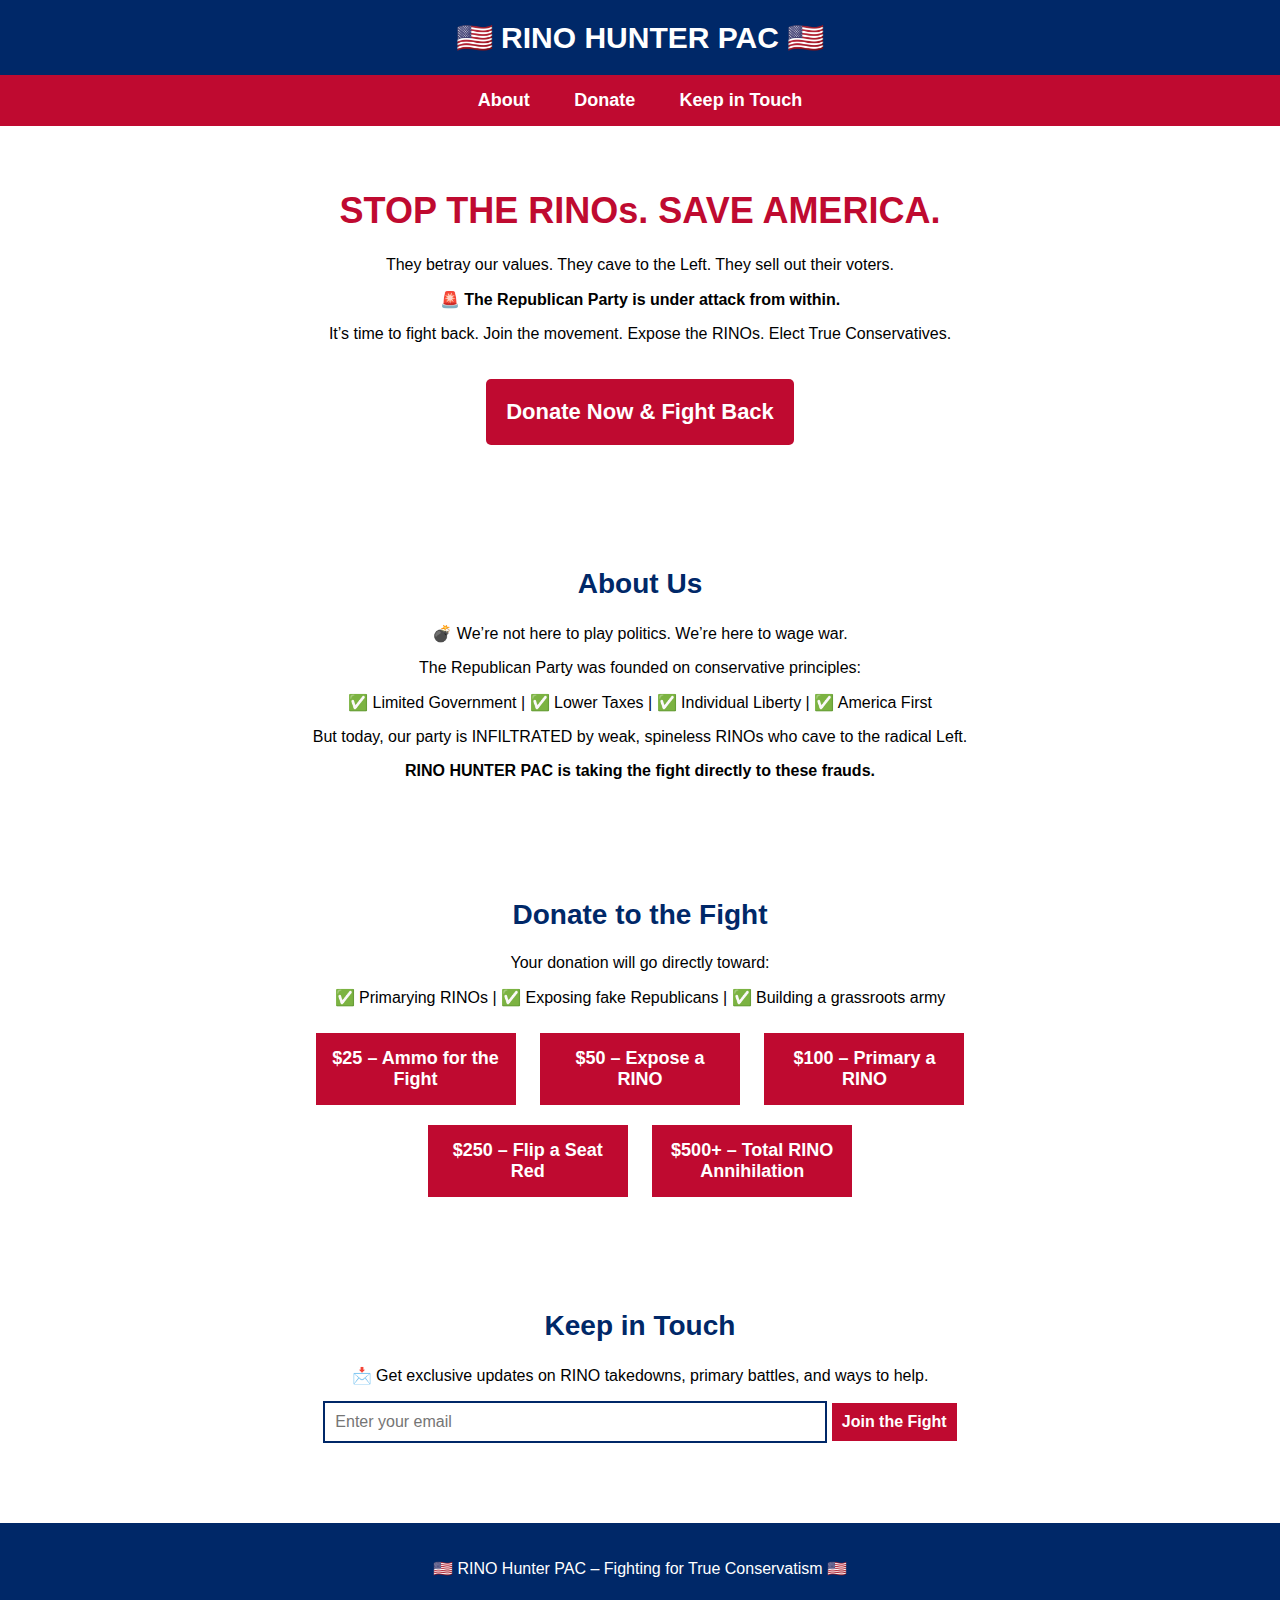
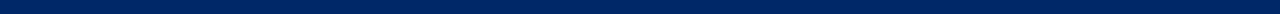
==== index.html @ 33cb8e86 "Add files via upload" ====
<!DOCTYPE html>
<html lang="en">
<head>
    <meta charset="UTF-8">
    <meta name="viewport" content="width=device-width, initial-scale=1.0">
    <title>RINO Hunter PAC - Stop the RINOs</title>
    <style>
        body {
            font-family: Arial, sans-serif;
            margin: 0;
            padding: 0;
            background-color: #ffffff;
            color: #000;
            text-align: center;
        }
        header {
            background: #002868;
            color: white;
            padding: 20px;
            font-size: 30px;
            font-weight: bold;
            text-transform: uppercase;
        }
        nav {
            background: #bf0a30;
            padding: 15px;
        }
        nav a {
            color: white;
            text-decoration: none;
            padding: 10px 20px;
            font-size: 18px;
            font-weight: bold;
        }
        nav a:hover {
            background: #002868;
        }
        .container {
            width: 90%;
            max-width: 800px;
            margin: auto;
            padding: 40px 0;
        }
        h1 {
            color: #bf0a30;
            font-size: 36px;
            font-weight: bold;
        }
        h2 {
            color: #002868;
            font-size: 28px;
            font-weight: bold;
        }
        .cta {
            background: #bf0a30;
            padding: 20px;
            font-size: 22px;
            font-weight: bold;
            border-radius: 5px;
            display: inline-block;
            margin: 20px 0;
        }
        .cta a {
            color: white;
            text-decoration: none;
        }
        .cta:hover {
            background: #8b0000;
        }
        footer {
            text-align: center;
            padding: 20px;
            background: #002868;
            color: white;
            margin-top: 40px;
        }
        .donate-buttons button {
            background: #bf0a30;
            color: white;
            padding: 15px;
            border: none;
            margin: 10px;
            cursor: pointer;
            font-size: 18px;
            font-weight: bold;
            width: 200px;
        }
        .donate-buttons button:hover {
            background: #8b0000;
        }
        form input {
            padding: 10px;
            width: 60%;
            border: 2px solid #002868;
            font-size: 16px;
        }
        form button {
            padding: 10px;
            background: #bf0a30;
            color: white;
            border: none;
            cursor: pointer;
            font-size: 16px;
            font-weight: bold;
        }
        form button:hover {
            background: #8b0000;
        }
    </style>
</head>
<body>

    <header>🇺🇸 RINO HUNTER PAC 🇺🇸</header>
    <nav>
        <a href="#about">About</a>
        <a href="#donate">Donate</a>
        <a href="#contact">Keep in Touch</a>
    </nav>

    <div class="container">
        <h1>STOP THE RINOs. SAVE AMERICA.</h1>
        <p>They betray our values. They cave to the Left. They sell out their voters.</p>
        <p>🚨 <strong>The Republican Party is under attack from within.</strong></p>
        <p>It’s time to fight back. Join the movement. Expose the RINOs. Elect True Conservatives.</p>
        <div class="cta"><a href="#donate">Donate Now & Fight Back</a></div>
    </div>

    <div class="container" id="about">
        <h2>About Us</h2>
        <p>💣 We’re not here to play politics. We’re here to wage war.</p>
        <p>The Republican Party was founded on conservative principles:</p>
        <p>✅ Limited Government | ✅ Lower Taxes | ✅ Individual Liberty | ✅ America First</p>
        <p>But today, our party is INFILTRATED by weak, spineless RINOs who cave to the radical Left.</p>
        <p><strong>RINO HUNTER PAC is taking the fight directly to these frauds.</strong></p>
    </div>

    <div class="container" id="donate">
        <h2>Donate to the Fight</h2>
        <p>Your donation will go directly toward:</p>
        <p>✅ Primarying RINOs | ✅ Exposing fake Republicans | ✅ Building a grassroots army</p>
        <div class="donate-buttons">
            <button>$25 – Ammo for the Fight</button>
            <button>$50 – Expose a RINO</button>
            <button>$100 – Primary a RINO</button>
            <button>$250 – Flip a Seat Red</button>
            <button>$500+ – Total RINO Annihilation</button>
        </div>
    </div>

    <div class="container" id="contact">
        <h2>Keep in Touch</h2>
        <p>📩 Get exclusive updates on RINO takedowns, primary battles, and ways to help.</p>
        <form>
            <input type="email" placeholder="Enter your email" required>
            <button type="submit">Join the Fight</button>
        </form>
    </div>

    <footer>
        <p>🇺🇸 RINO Hunter PAC – Fighting for True Conservatism 🇺🇸</p>
    </footer>

</body>
</html>
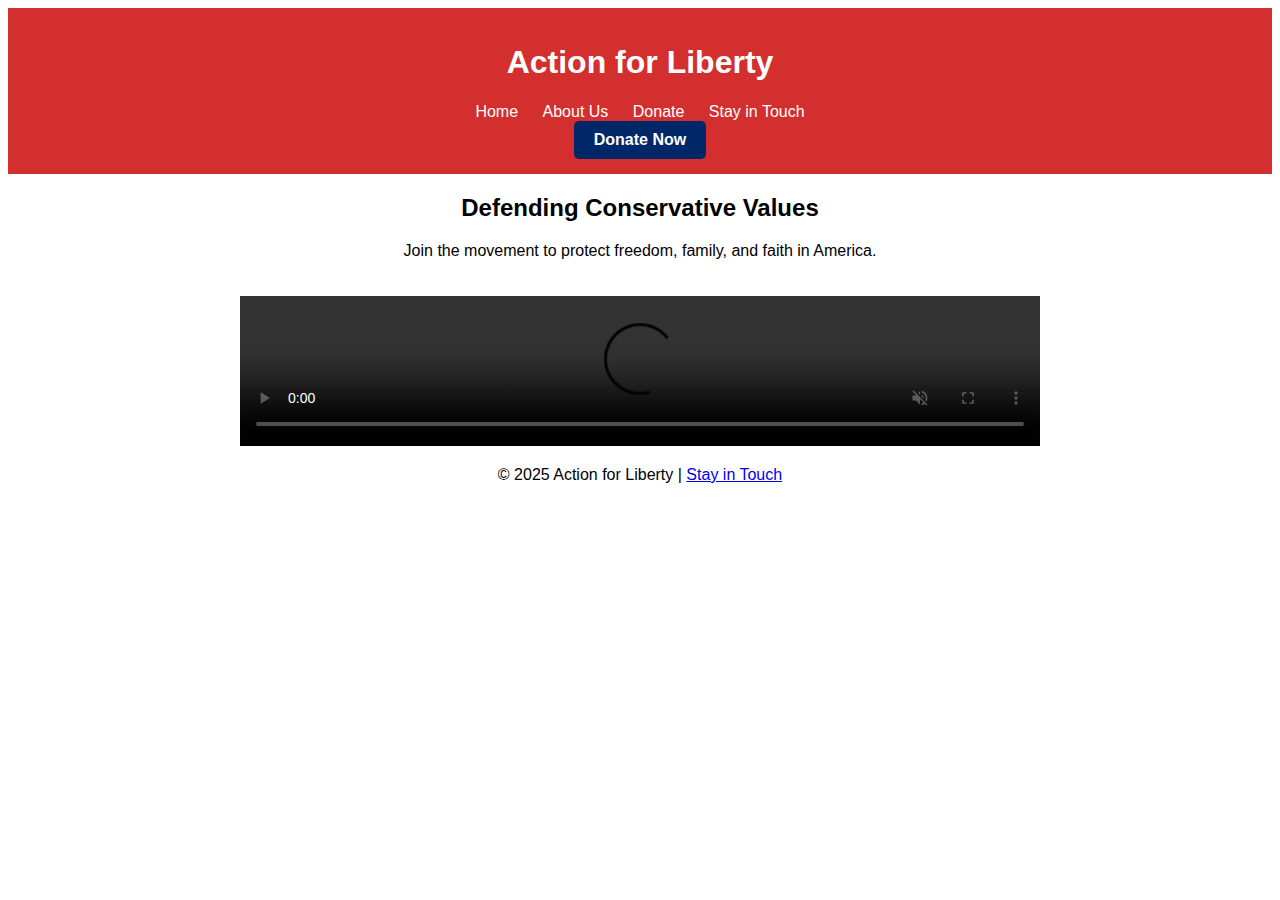
==== commit 94539597: "Add files via upload" ====
--- a/index.html
+++ b/index.html
@@ -3,162 +3,33 @@
 <head>
     <meta charset="UTF-8">
     <meta name="viewport" content="width=device-width, initial-scale=1.0">
-    <title>RINO Hunter PAC - Stop the RINOs</title>
-    <style>
-        body {
-            font-family: Arial, sans-serif;
-            margin: 0;
-            padding: 0;
-            background-color: #ffffff;
-            color: #000;
-            text-align: center;
-        }
-        header {
-            background: #002868;
-            color: white;
-            padding: 20px;
-            font-size: 30px;
-            font-weight: bold;
-            text-transform: uppercase;
-        }
-        nav {
-            background: #bf0a30;
-            padding: 15px;
-        }
-        nav a {
-            color: white;
-            text-decoration: none;
-            padding: 10px 20px;
-            font-size: 18px;
-            font-weight: bold;
-        }
-        nav a:hover {
-            background: #002868;
-        }
-        .container {
-            width: 90%;
-            max-width: 800px;
-            margin: auto;
-            padding: 40px 0;
-        }
-        h1 {
-            color: #bf0a30;
-            font-size: 36px;
-            font-weight: bold;
-        }
-        h2 {
-            color: #002868;
-            font-size: 28px;
-            font-weight: bold;
-        }
-        .cta {
-            background: #bf0a30;
-            padding: 20px;
-            font-size: 22px;
-            font-weight: bold;
-            border-radius: 5px;
-            display: inline-block;
-            margin: 20px 0;
-        }
-        .cta a {
-            color: white;
-            text-decoration: none;
-        }
-        .cta:hover {
-            background: #8b0000;
-        }
-        footer {
-            text-align: center;
-            padding: 20px;
-            background: #002868;
-            color: white;
-            margin-top: 40px;
-        }
-        .donate-buttons button {
-            background: #bf0a30;
-            color: white;
-            padding: 15px;
-            border: none;
-            margin: 10px;
-            cursor: pointer;
-            font-size: 18px;
-            font-weight: bold;
-            width: 200px;
-        }
-        .donate-buttons button:hover {
-            background: #8b0000;
-        }
-        form input {
-            padding: 10px;
-            width: 60%;
-            border: 2px solid #002868;
-            font-size: 16px;
-        }
-        form button {
-            padding: 10px;
-            background: #bf0a30;
-            color: white;
-            border: none;
-            cursor: pointer;
-            font-size: 16px;
-            font-weight: bold;
-        }
-        form button:hover {
-            background: #8b0000;
-        }
-    </style>
+    <title>Action for Liberty</title>
+    <link rel="stylesheet" href="styles.css">
 </head>
 <body>
+    <header>
+        <h1>Action for Liberty</h1>
+        <nav>
+            <a href="index.html">Home</a>
+            <a href="about.html">About Us</a>
+            <a href="donate.html">Donate</a>
+            <a href="stay-in-touch.html">Stay in Touch</a>
+        </nav>
+        <a href="https://anedot.com/users/uc11213c9f62c01e528d3/donations" class="donate-button">Donate Now</a>
+    </header>
 
-    <header>🇺🇸 RINO HUNTER PAC 🇺🇸</header>
-    <nav>
-        <a href="#about">About</a>
-        <a href="#donate">Donate</a>
-        <a href="#contact">Keep in Touch</a>
-    </nav>
+    <main>
+        <h2>Defending Conservative Values</h2>
+        <p>Join the movement to protect freedom, family, and faith in America.</p>
 
-    <div class="container">
-        <h1>STOP THE RINOs. SAVE AMERICA.</h1>
-        <p>They betray our values. They cave to the Left. They sell out their voters.</p>
-        <p>🚨 <strong>The Republican Party is under attack from within.</strong></p>
-        <p>It’s time to fight back. Join the movement. Expose the RINOs. Elect True Conservatives.</p>
-        <div class="cta"><a href="#donate">Donate Now & Fight Back</a></div>
-    </div>
-
-    <div class="container" id="about">
-        <h2>About Us</h2>
-        <p>💣 We’re not here to play politics. We’re here to wage war.</p>
-        <p>The Republican Party was founded on conservative principles:</p>
-        <p>✅ Limited Government | ✅ Lower Taxes | ✅ Individual Liberty | ✅ America First</p>
-        <p>But today, our party is INFILTRATED by weak, spineless RINOs who cave to the radical Left.</p>
-        <p><strong>RINO HUNTER PAC is taking the fight directly to these frauds.</strong></p>
-    </div>
-
-    <div class="container" id="donate">
-        <h2>Donate to the Fight</h2>
-        <p>Your donation will go directly toward:</p>
-        <p>✅ Primarying RINOs | ✅ Exposing fake Republicans | ✅ Building a grassroots army</p>
-        <div class="donate-buttons">
-            <button>$25 – Ammo for the Fight</button>
-            <button>$50 – Expose a RINO</button>
-            <button>$100 – Primary a RINO</button>
-            <button>$250 – Flip a Seat Red</button>
-            <button>$500+ – Total RINO Annihilation</button>
-        </div>
-    </div>
-
-    <div class="container" id="contact">
-        <h2>Keep in Touch</h2>
-        <p>📩 Get exclusive updates on RINO takedowns, primary battles, and ways to help.</p>
-        <form>
-            <input type="email" placeholder="Enter your email" required>
-            <button type="submit">Join the Fight</button>
-        </form>
-    </div>
+        <video controls autoplay muted>
+            <source src="invideo-ai-1080 Action 4 Liberty_ Fighting for Freedom! 2025-02-17.mp4" type="video/mp4">
+            Your browser does not support the video tag.
+        </video>
+    </main>
 
     <footer>
-        <p>🇺🇸 RINO Hunter PAC – Fighting for True Conservatism 🇺🇸</p>
+        <p>&copy; 2025 Action for Liberty | <a href="stay-in-touch.html">Stay in Touch</a></p>
     </footer>
-
 </body>
 </html>
--- a/styles.css
+++ b/styles.css
@@ -0,0 +1,34 @@
+body {
+    font-family: Arial, sans-serif;
+    text-align: center;
+    background-color: #ffffff;
+    color: #000000;
+}
+
+header {
+    background-color: #d32f2f;
+    color: white;
+    padding: 15px;
+}
+
+nav a {
+    color: white;
+    margin: 0 10px;
+    text-decoration: none;
+}
+
+.donate-button {
+    display: inline-block;
+    padding: 10px 20px;
+    background-color: #002868;
+    color: white;
+    text-decoration: none;
+    font-weight: bold;
+    border-radius: 5px;
+}
+
+video {
+    width: 90%;
+    max-width: 800px;
+    margin-top: 20px;
+}
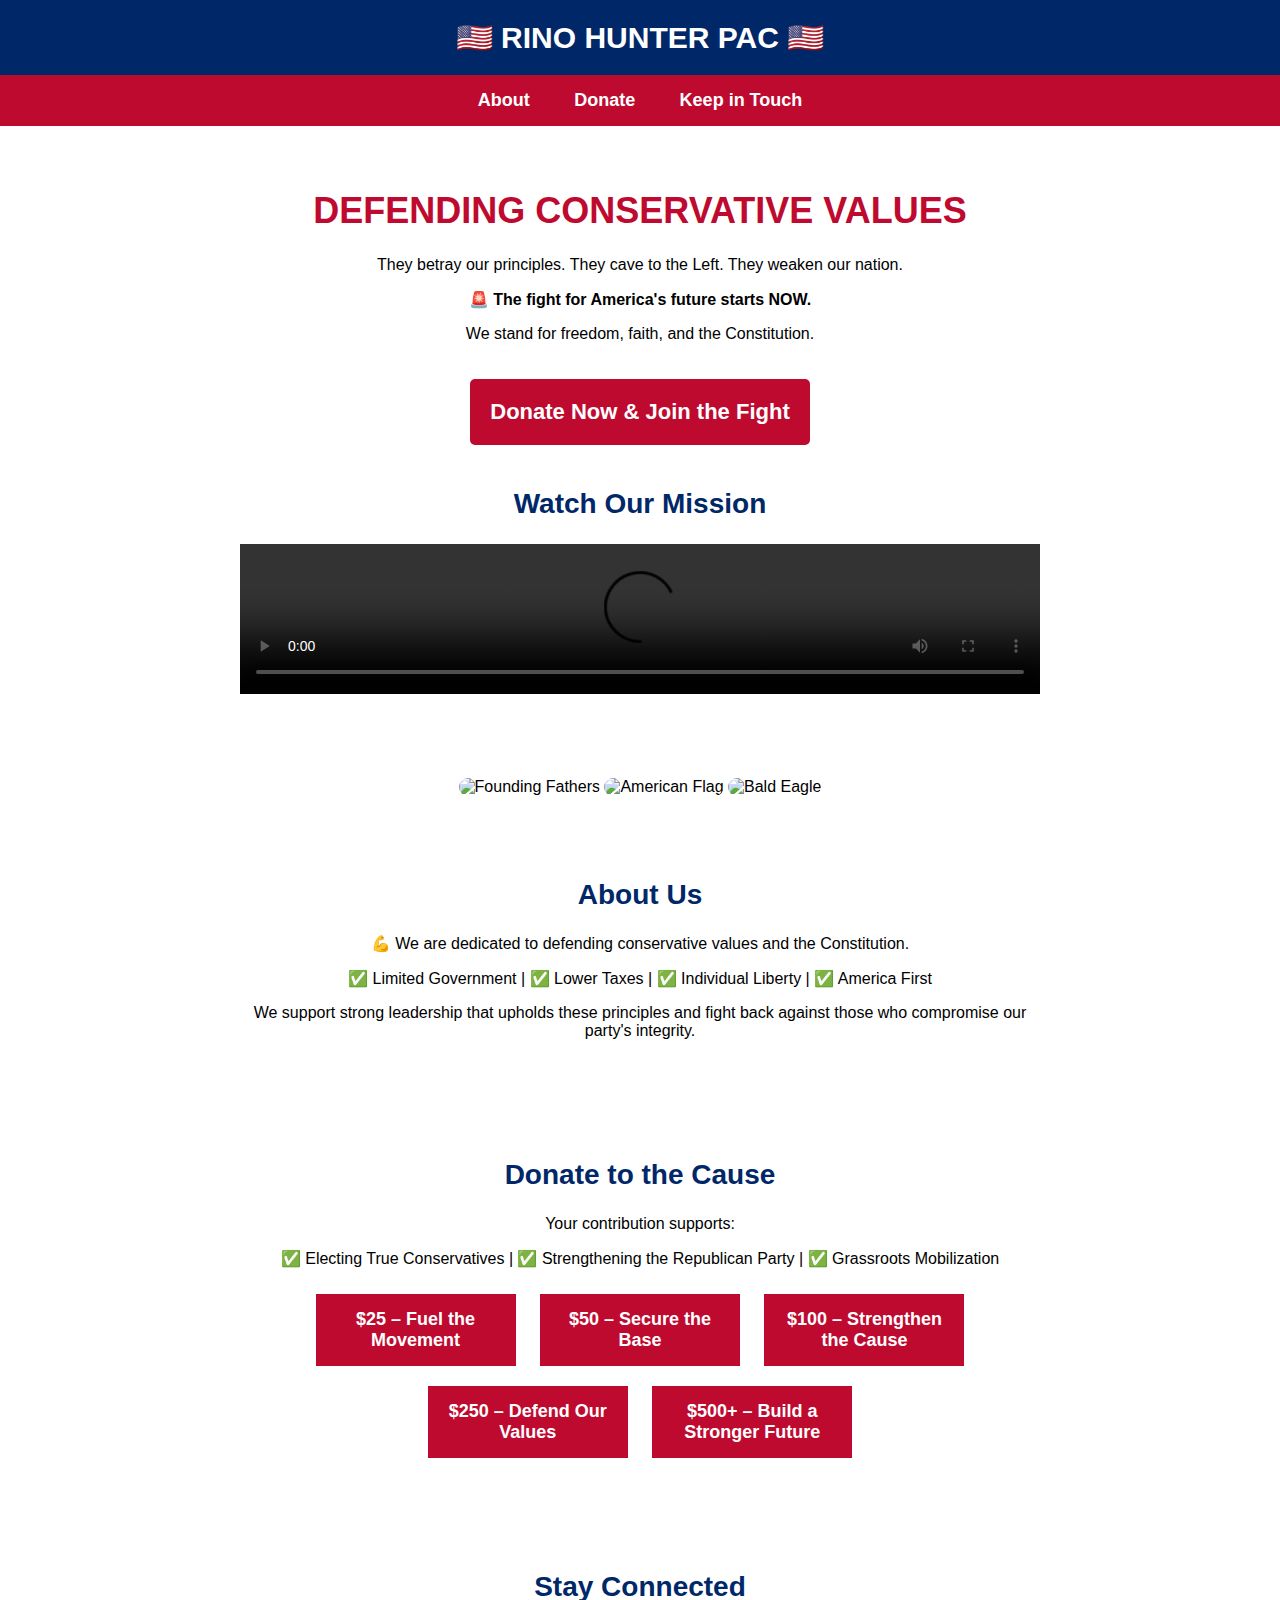
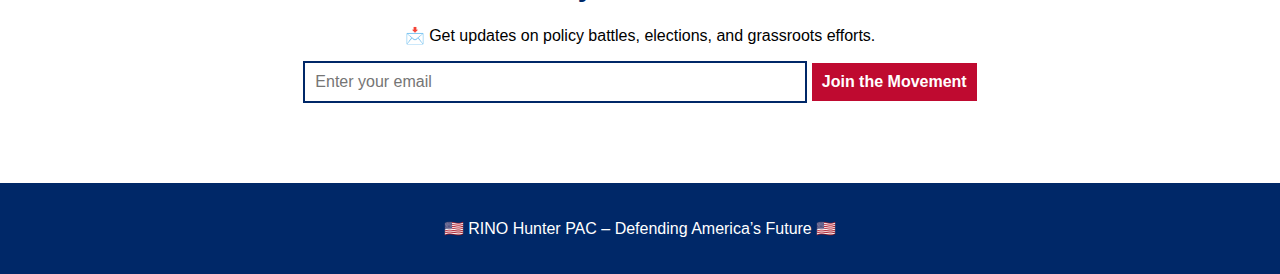
==== commit 1e3fe363: "Add files via upload" ====
--- a/index.html
+++ b/index.html
@@ -3,33 +3,185 @@
 <head>
     <meta charset="UTF-8">
     <meta name="viewport" content="width=device-width, initial-scale=1.0">
-    <title>Action for Liberty</title>
-    <link rel="stylesheet" href="styles.css">
+    <title>RINO Hunter PAC - Defending Conservative Values</title>
+    <style>
+        body {
+            font-family: Arial, sans-serif;
+            margin: 0;
+            padding: 0;
+            background-color: #ffffff;
+            color: #000;
+            text-align: center;
+        }
+        header {
+            background: #002868;
+            color: white;
+            padding: 20px;
+            font-size: 30px;
+            font-weight: bold;
+            text-transform: uppercase;
+        }
+        nav {
+            background: #bf0a30;
+            padding: 15px;
+        }
+        nav a {
+            color: white;
+            text-decoration: none;
+            padding: 10px 20px;
+            font-size: 18px;
+            font-weight: bold;
+        }
+        nav a:hover {
+            background: #002868;
+        }
+        .container {
+            width: 90%;
+            max-width: 800px;
+            margin: auto;
+            padding: 40px 0;
+        }
+        h1 {
+            color: #bf0a30;
+            font-size: 36px;
+            font-weight: bold;
+        }
+        h2 {
+            color: #002868;
+            font-size: 28px;
+            font-weight: bold;
+        }
+        .cta {
+            background: #bf0a30;
+            padding: 20px;
+            font-size: 22px;
+            font-weight: bold;
+            border-radius: 5px;
+            display: inline-block;
+            margin: 20px 0;
+        }
+        .cta a {
+            color: white;
+            text-decoration: none;
+        }
+        .cta:hover {
+            background: #8b0000;
+        }
+        footer {
+            text-align: center;
+            padding: 20px;
+            background: #002868;
+            color: white;
+            margin-top: 40px;
+        }
+        .donate-buttons button {
+            background: #bf0a30;
+            color: white;
+            padding: 15px;
+            border: none;
+            margin: 10px;
+            cursor: pointer;
+            font-size: 18px;
+            font-weight: bold;
+            width: 200px;
+        }
+        .donate-buttons button:hover {
+            background: #8b0000;
+        }
+        form input {
+            padding: 10px;
+            width: 60%;
+            border: 2px solid #002868;
+            font-size: 16px;
+        }
+        form button {
+            padding: 10px;
+            background: #bf0a30;
+            color: white;
+            border: none;
+            cursor: pointer;
+            font-size: 16px;
+            font-weight: bold;
+        }
+        form button:hover {
+            background: #8b0000;
+        }
+        .patriotic-images img {
+            width: 100%;
+            max-width: 600px;
+            margin: 20px 0;
+            border-radius: 10px;
+        }
+        .video-container {
+            margin: 20px 0;
+        }
+    </style>
 </head>
 <body>
-    <header>
-        <h1>Action for Liberty</h1>
-        <nav>
-            <a href="index.html">Home</a>
-            <a href="about.html">About Us</a>
-            <a href="donate.html">Donate</a>
-            <a href="stay-in-touch.html">Stay in Touch</a>
-        </nav>
-        <a href="https://anedot.com/users/uc11213c9f62c01e528d3/donations" class="donate-button">Donate Now</a>
-    </header>
 
-    <main>
-        <h2>Defending Conservative Values</h2>
-        <p>Join the movement to protect freedom, family, and faith in America.</p>
+    <header>🇺🇸 RINO HUNTER PAC 🇺🇸</header>
+    <nav>
+        <a href="#about">About</a>
+        <a href="#donate">Donate</a>
+        <a href="#contact">Keep in Touch</a>
+    </nav>
 
-        <video controls autoplay muted>
-            <source src="invideo-ai-1080 Action 4 Liberty_ Fighting for Freedom! 2025-02-17.mp4" type="video/mp4">
-            Your browser does not support the video tag.
-        </video>
-    </main>
+    <div class="container">
+        <h1>DEFENDING CONSERVATIVE VALUES</h1>
+        <p>They betray our principles. They cave to the Left. They weaken our nation.</p>
+        <p>🚨 <strong>The fight for America's future starts NOW.</strong></p>
+        <p>We stand for freedom, faith, and the Constitution.</p>
+        <div class="cta"><a href="#donate">Donate Now & Join the Fight</a></div>
+        
+        <!-- Video Section -->
+        <div class="video-container">
+            <h2>Watch Our Mission</h2>
+            <video width="100%" controls>
+                <source src="your-video-url.mp4" type="video/mp4">
+                Your browser does not support the video tag.
+            </video>
+        </div>
+    </div>
+
+    <!-- Patriotic Images -->
+    <div class="patriotic-images">
+        <img src="founding-fathers.jpg" alt="Founding Fathers">
+        <img src="american-flag.jpg" alt="American Flag">
+        <img src="bald-eagle.jpg" alt="Bald Eagle">
+    </div>
+
+    <div class="container" id="about">
+        <h2>About Us</h2>
+        <p>💪 We are dedicated to defending conservative values and the Constitution.</p>
+        <p>✅ Limited Government | ✅ Lower Taxes | ✅ Individual Liberty | ✅ America First</p>
+        <p>We support strong leadership that upholds these principles and fight back against those who compromise our party's integrity.</p>
+    </div>
+
+    <div class="container" id="donate">
+        <h2>Donate to the Cause</h2>
+        <p>Your contribution supports:</p>
+        <p>✅ Electing True Conservatives | ✅ Strengthening the Republican Party | ✅ Grassroots Mobilization</p>
+        <div class="donate-buttons">
+            <button onclick="window.location.href='https://anedot.com/users/uc11213c9f62c01e528d3/donations'">$25 – Fuel the Movement</button>
+            <button onclick="window.location.href='https://anedot.com/users/uc11213c9f62c01e528d3/donations'">$50 – Secure the Base</button>
+            <button onclick="window.location.href='https://anedot.com/users/uc11213c9f62c01e528d3/donations'">$100 – Strengthen the Cause</button>
+            <button onclick="window.location.href='https://anedot.com/users/uc11213c9f62c01e528d3/donations'">$250 – Defend Our Values</button>
+            <button onclick="window.location.href='https://anedot.com/users/uc11213c9f62c01e528d3/donations'">$500+ – Build a Stronger Future</button>
+        </div>
+    </div>
+
+    <div class="container" id="contact">
+        <h2>Stay Connected</h2>
+        <p>📩 Get updates on policy battles, elections, and grassroots efforts.</p>
+        <form action="https://anedot.com/users/uc11213c9f62c01e528d3/donations" method="post">
+            <input type="email" name="email" placeholder="Enter your email" required>
+            <button type="submit">Join the Movement</button>
+        </form>
+    </div>
 
     <footer>
-        <p>&copy; 2025 Action for Liberty | <a href="stay-in-touch.html">Stay in Touch</a></p>
+        <p>🇺🇸 RINO Hunter PAC – Defending America’s Future 🇺🇸</p>
     </footer>
+
 </body>
 </html>
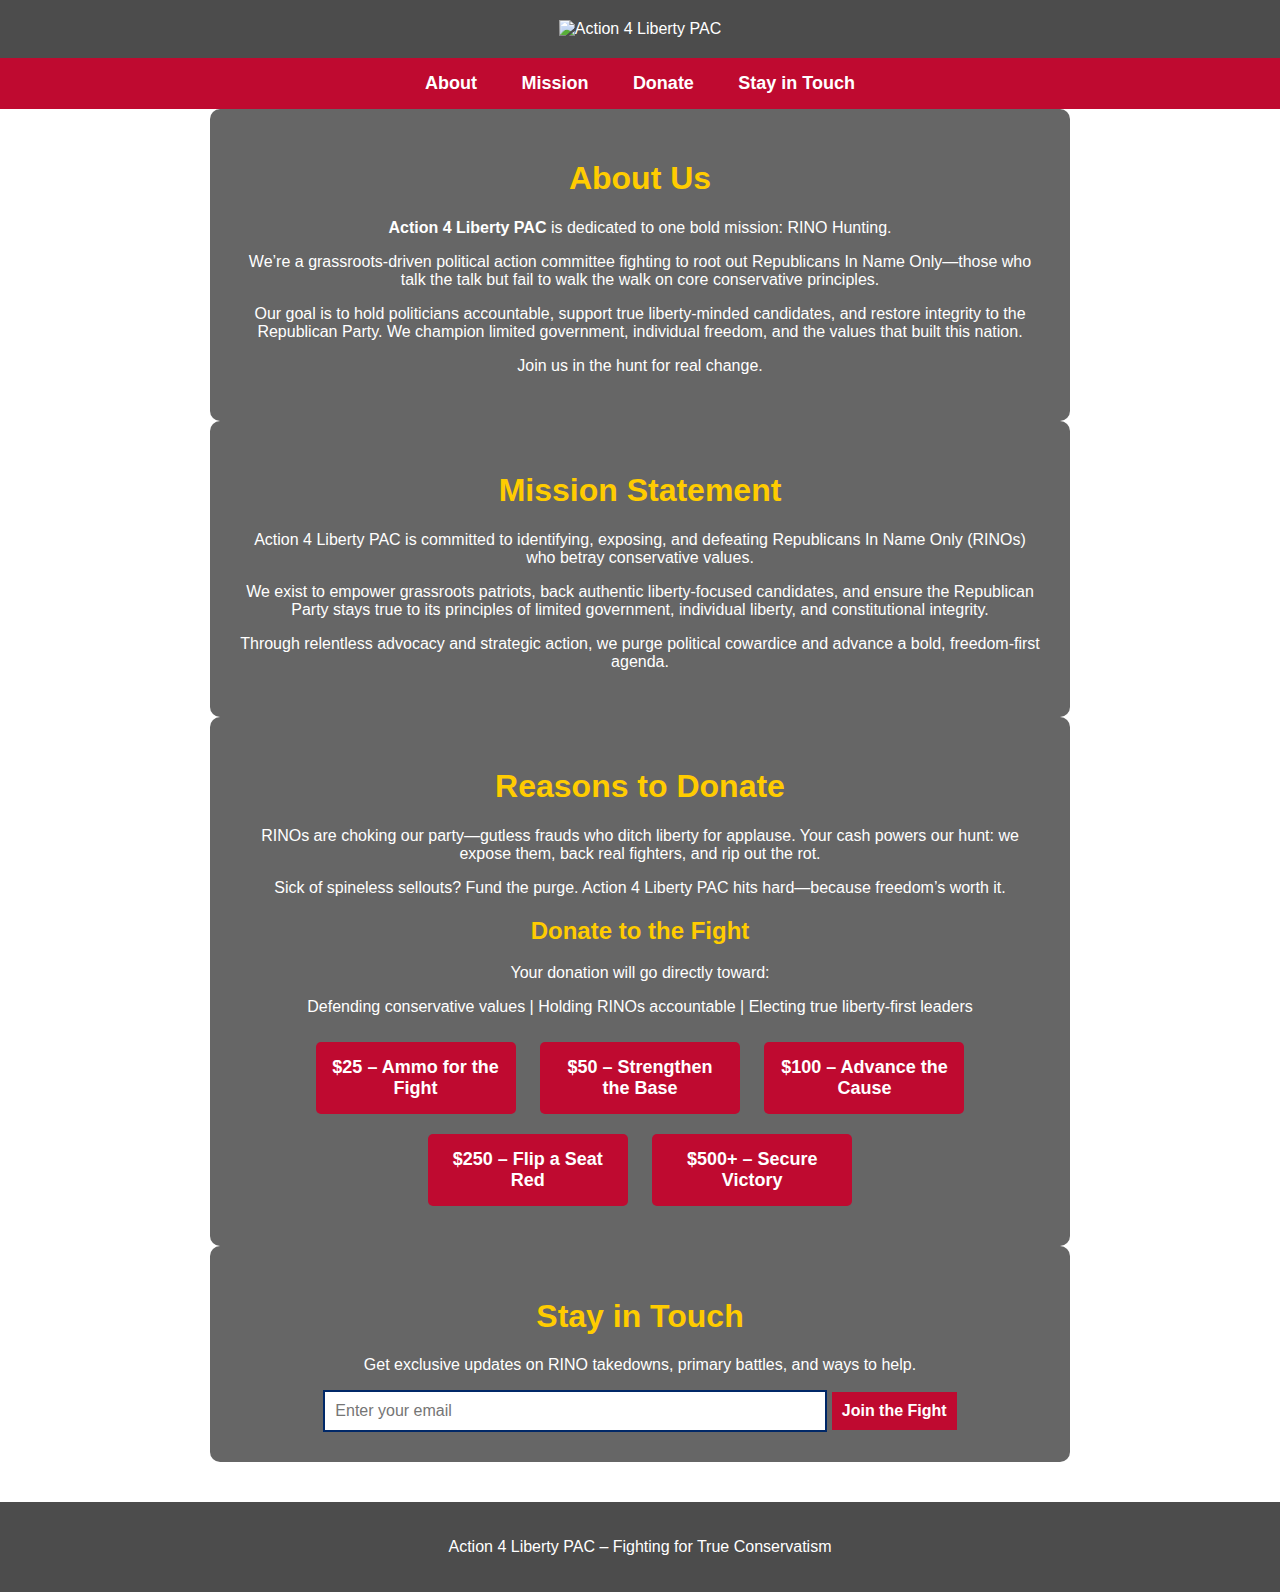
==== commit 30b3b3dd: "Add files via upload" ====
--- a/index.html
+++ b/index.html
@@ -3,23 +3,23 @@
 <head>
     <meta charset="UTF-8">
     <meta name="viewport" content="width=device-width, initial-scale=1.0">
-    <title>RINO Hunter PAC - Defending Conservative Values</title>
+    <title>Action 4 Liberty PAC – Defend Conservatism</title>
     <style>
         body {
             font-family: Arial, sans-serif;
             margin: 0;
             padding: 0;
-            background-color: #ffffff;
-            color: #000;
+            background: url('american-flag.jpg') no-repeat center center fixed;
+            background-size: cover;
+            color: white;
             text-align: center;
         }
         header {
-            background: #002868;
-            color: white;
+            background: rgba(0, 0, 0, 0.7);
             padding: 20px;
-            font-size: 30px;
-            font-weight: bold;
-            text-transform: uppercase;
+        }
+        .logo {
+            max-width: 200px;
         }
         nav {
             background: #bf0a30;
@@ -40,16 +40,12 @@
             max-width: 800px;
             margin: auto;
             padding: 40px 0;
+            background: rgba(0, 0, 0, 0.6);
+            border-radius: 10px;
+            padding: 30px;
         }
-        h1 {
-            color: #bf0a30;
-            font-size: 36px;
-            font-weight: bold;
-        }
-        h2 {
-            color: #002868;
-            font-size: 28px;
-            font-weight: bold;
+        h1, h2 {
+            color: #ffcc00;
         }
         .cta {
             background: #bf0a30;
@@ -70,7 +66,7 @@
         footer {
             text-align: center;
             padding: 20px;
-            background: #002868;
+            background: rgba(0, 0, 0, 0.7);
             color: white;
             margin-top: 40px;
         }
@@ -84,6 +80,7 @@
             font-size: 18px;
             font-weight: bold;
             width: 200px;
+            border-radius: 5px;
         }
         .donate-buttons button:hover {
             background: #8b0000;
@@ -106,81 +103,64 @@
         form button:hover {
             background: #8b0000;
         }
-        .patriotic-images img {
-            width: 100%;
-            max-width: 600px;
-            margin: 20px 0;
-            border-radius: 10px;
-        }
-        .video-container {
-            margin: 20px 0;
-        }
     </style>
 </head>
 <body>
 
-    <header>🇺🇸 RINO HUNTER PAC 🇺🇸</header>
+    <header>
+        <img src="action4liberty-logo.png" alt="Action 4 Liberty PAC" class="logo">
+    </header>
+
     <nav>
         <a href="#about">About</a>
+        <a href="#mission">Mission</a>
         <a href="#donate">Donate</a>
-        <a href="#contact">Keep in Touch</a>
+        <a href="#contact">Stay in Touch</a>
     </nav>
 
-    <div class="container">
-        <h1>DEFENDING CONSERVATIVE VALUES</h1>
-        <p>They betray our principles. They cave to the Left. They weaken our nation.</p>
-        <p>🚨 <strong>The fight for America's future starts NOW.</strong></p>
-        <p>We stand for freedom, faith, and the Constitution.</p>
-        <div class="cta"><a href="#donate">Donate Now & Join the Fight</a></div>
-        
-        <!-- Video Section -->
-        <div class="video-container">
-            <h2>Watch Our Mission</h2>
-            <video width="100%" controls>
-                <source src="your-video-url.mp4" type="video/mp4">
-                Your browser does not support the video tag.
-            </video>
-        </div>
+    <div class="container" id="about">
+        <h1>About Us</h1>
+        <p><strong>Action 4 Liberty PAC</strong> is dedicated to one bold mission: RINO Hunting.</p>
+        <p>We’re a grassroots-driven political action committee fighting to root out Republicans In Name Only—those who talk the talk but fail to walk the walk on core conservative principles.</p>
+        <p>Our goal is to hold politicians accountable, support true liberty-minded candidates, and restore integrity to the Republican Party. We champion limited government, individual freedom, and the values that built this nation.</p>
+        <p>Join us in the hunt for real change.</p>
     </div>
 
-    <!-- Patriotic Images -->
-    <div class="patriotic-images">
-        <img src="founding-fathers.jpg" alt="Founding Fathers">
-        <img src="american-flag.jpg" alt="American Flag">
-        <img src="bald-eagle.jpg" alt="Bald Eagle">
-    </div>
-
-    <div class="container" id="about">
-        <h2>About Us</h2>
-        <p>💪 We are dedicated to defending conservative values and the Constitution.</p>
-        <p>✅ Limited Government | ✅ Lower Taxes | ✅ Individual Liberty | ✅ America First</p>
-        <p>We support strong leadership that upholds these principles and fight back against those who compromise our party's integrity.</p>
+    <div class="container" id="mission">
+        <h1>Mission Statement</h1>
+        <p>Action 4 Liberty PAC is committed to identifying, exposing, and defeating Republicans In Name Only (RINOs) who betray conservative values.</p>
+        <p>We exist to empower grassroots patriots, back authentic liberty-focused candidates, and ensure the Republican Party stays true to its principles of limited government, individual liberty, and constitutional integrity.</p>
+        <p>Through relentless advocacy and strategic action, we purge political cowardice and advance a bold, freedom-first agenda.</p>
     </div>
 
     <div class="container" id="donate">
-        <h2>Donate to the Cause</h2>
-        <p>Your contribution supports:</p>
-        <p>✅ Electing True Conservatives | ✅ Strengthening the Republican Party | ✅ Grassroots Mobilization</p>
+        <h1>Reasons to Donate</h1>
+        <p>RINOs are choking our party—gutless frauds who ditch liberty for applause. Your cash powers our hunt: we expose them, back real fighters, and rip out the rot.</p>
+        <p>Sick of spineless sellouts? Fund the purge. Action 4 Liberty PAC hits hard—because freedom’s worth it.</p>
+        
+        <h2>Donate to the Fight</h2>
+        <p>Your donation will go directly toward:</p>
+        <p>Defending conservative values | Holding RINOs accountable | Electing true liberty-first leaders</p>
         <div class="donate-buttons">
-            <button onclick="window.location.href='https://anedot.com/users/uc11213c9f62c01e528d3/donations'">$25 – Fuel the Movement</button>
-            <button onclick="window.location.href='https://anedot.com/users/uc11213c9f62c01e528d3/donations'">$50 – Secure the Base</button>
-            <button onclick="window.location.href='https://anedot.com/users/uc11213c9f62c01e528d3/donations'">$100 – Strengthen the Cause</button>
-            <button onclick="window.location.href='https://anedot.com/users/uc11213c9f62c01e528d3/donations'">$250 – Defend Our Values</button>
-            <button onclick="window.location.href='https://anedot.com/users/uc11213c9f62c01e528d3/donations'">$500+ – Build a Stronger Future</button>
+            <button onclick="window.location.href='https://anedot.com/users/uc11213c9f62c01e528d3/donations'">$25 – Ammo for the Fight</button>
+            <button onclick="window.location.href='https://anedot.com/users/uc11213c9f62c01e528d3/donations'">$50 – Strengthen the Base</button>
+            <button onclick="window.location.href='https://anedot.com/users/uc11213c9f62c01e528d3/donations'">$100 – Advance the Cause</button>
+            <button onclick="window.location.href='https://anedot.com/users/uc11213c9f62c01e528d3/donations'">$250 – Flip a Seat Red</button>
+            <button onclick="window.location.href='https://anedot.com/users/uc11213c9f62c01e528d3/donations'">$500+ – Secure Victory</button>
         </div>
     </div>
 
     <div class="container" id="contact">
-        <h2>Stay Connected</h2>
-        <p>📩 Get updates on policy battles, elections, and grassroots efforts.</p>
-        <form action="https://anedot.com/users/uc11213c9f62c01e528d3/donations" method="post">
+        <h1>Stay in Touch</h1>
+        <p>Get exclusive updates on RINO takedowns, primary battles, and ways to help.</p>
+        <form action="https://your-email-signup-link-here" method="POST">
             <input type="email" name="email" placeholder="Enter your email" required>
-            <button type="submit">Join the Movement</button>
+            <button type="submit">Join the Fight</button>
         </form>
     </div>
 
     <footer>
-        <p>🇺🇸 RINO Hunter PAC – Defending America’s Future 🇺🇸</p>
+        <p>Action 4 Liberty PAC – Fighting for True Conservatism</p>
     </footer>
 
 </body>
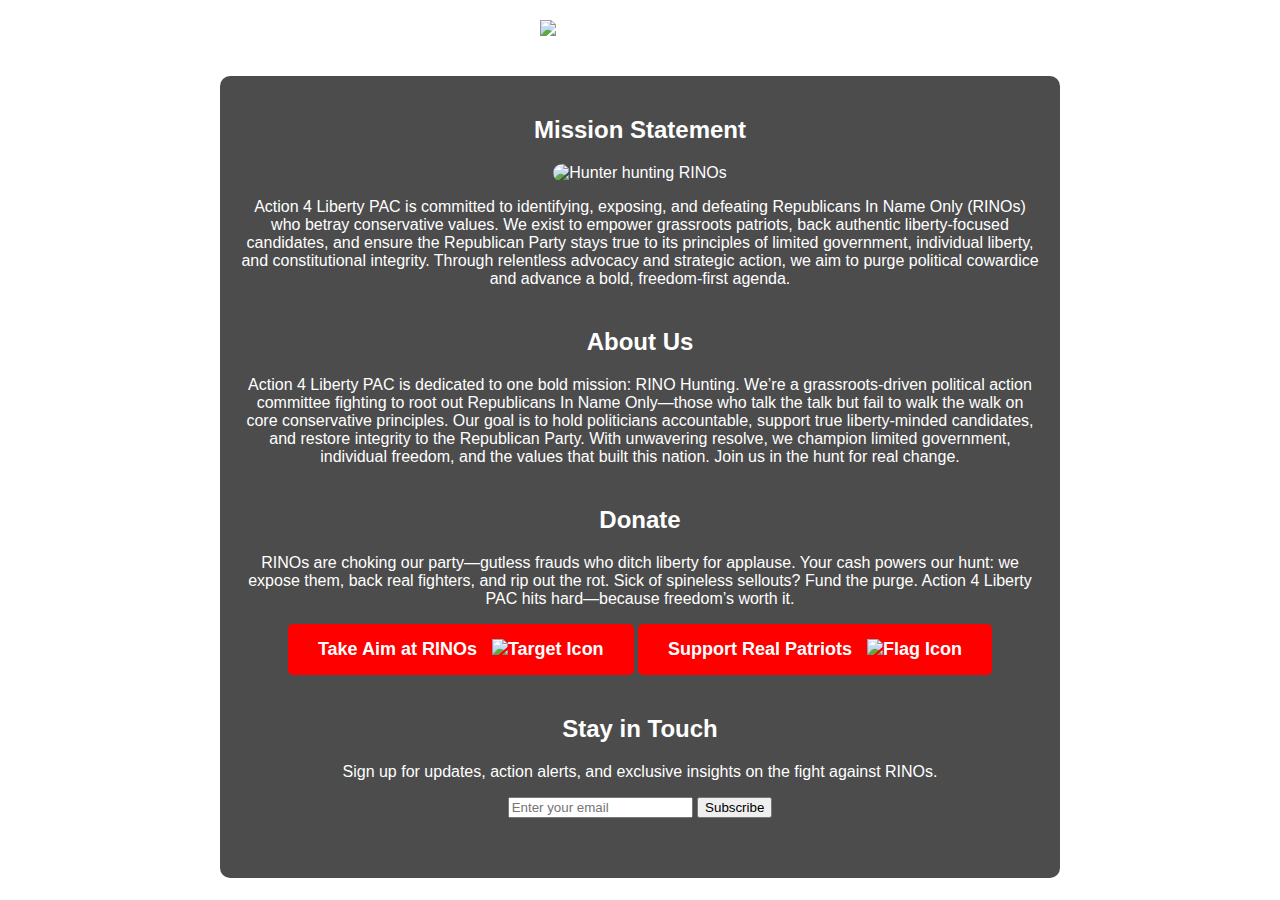
==== commit 03564a57: "Add files via upload" ====
--- a/index.html
+++ b/index.html
@@ -3,165 +3,91 @@
 <head>
     <meta charset="UTF-8">
     <meta name="viewport" content="width=device-width, initial-scale=1.0">
-    <title>Action 4 Liberty PAC – Defend Conservatism</title>
+    <title>Action 4 Liberty PAC</title>
     <style>
         body {
+            background-image: url('assets/images/flag.jpg'); /* Update with actual file path */
+            background-size: cover;
+            background-position: center;
+            color: white;
             font-family: Arial, sans-serif;
-            margin: 0;
-            padding: 0;
-            background: url('american-flag.jpg') no-repeat center center fixed;
-            background-size: cover;
-            color: white;
             text-align: center;
         }
-        header {
-            background: rgba(0, 0, 0, 0.7);
+        .container {
+            max-width: 800px;
+            margin: auto;
             padding: 20px;
+            background: rgba(0, 0, 0, 0.7); /* Slightly darkened background for readability */
+            border-radius: 10px;
         }
         .logo {
-            max-width: 200px;
+            width: 200px;
+            margin: 20px auto;
+            display: block;
         }
-        nav {
-            background: #bf0a30;
-            padding: 15px;
+        .section {
+            margin-bottom: 40px;
         }
-        nav a {
+        .donate-button {
+            background-color: red;
             color: white;
+            font-size: 18px;
+            padding: 15px 30px;
+            border: none;
+            cursor: pointer;
+            border-radius: 5px;
+            display: inline-block;
             text-decoration: none;
-            padding: 10px 20px;
-            font-size: 18px;
             font-weight: bold;
         }
-        nav a:hover {
-            background: #002868;
-        }
-        .container {
-            width: 90%;
-            max-width: 800px;
-            margin: auto;
-            padding: 40px 0;
-            background: rgba(0, 0, 0, 0.6);
-            border-radius: 10px;
-            padding: 30px;
-        }
-        h1, h2 {
-            color: #ffcc00;
-        }
-        .cta {
-            background: #bf0a30;
-            padding: 20px;
-            font-size: 22px;
-            font-weight: bold;
-            border-radius: 5px;
-            display: inline-block;
-            margin: 20px 0;
-        }
-        .cta a {
-            color: white;
-            text-decoration: none;
-        }
-        .cta:hover {
-            background: #8b0000;
-        }
-        footer {
-            text-align: center;
-            padding: 20px;
-            background: rgba(0, 0, 0, 0.7);
-            color: white;
-            margin-top: 40px;
-        }
-        .donate-buttons button {
-            background: #bf0a30;
-            color: white;
-            padding: 15px;
-            border: none;
-            margin: 10px;
-            cursor: pointer;
-            font-size: 18px;
-            font-weight: bold;
-            width: 200px;
-            border-radius: 5px;
-        }
-        .donate-buttons button:hover {
-            background: #8b0000;
-        }
-        form input {
-            padding: 10px;
-            width: 60%;
-            border: 2px solid #002868;
-            font-size: 16px;
-        }
-        form button {
-            padding: 10px;
-            background: #bf0a30;
-            color: white;
-            border: none;
-            cursor: pointer;
-            font-size: 16px;
-            font-weight: bold;
-        }
-        form button:hover {
-            background: #8b0000;
+        .donate-button img {
+            width: 20px;
+            height: 20px;
+            margin-left: 10px;
+            vertical-align: middle;
         }
     </style>
 </head>
 <body>
 
-    <header>
-        <img src="action4liberty-logo.png" alt="Action 4 Liberty PAC" class="logo">
-    </header>
+    <!-- PAC Logo -->
+    <img src="assets/images/PAC.svg" alt="Action 4 Liberty PAC Logo" class="logo">
 
-    <nav>
-        <a href="#about">About</a>
-        <a href="#mission">Mission</a>
-        <a href="#donate">Donate</a>
-        <a href="#contact">Stay in Touch</a>
-    </nav>
+    <div class="container">
 
-    <div class="container" id="about">
-        <h1>About Us</h1>
-        <p><strong>Action 4 Liberty PAC</strong> is dedicated to one bold mission: RINO Hunting.</p>
-        <p>We’re a grassroots-driven political action committee fighting to root out Republicans In Name Only—those who talk the talk but fail to walk the walk on core conservative principles.</p>
-        <p>Our goal is to hold politicians accountable, support true liberty-minded candidates, and restore integrity to the Republican Party. We champion limited government, individual freedom, and the values that built this nation.</p>
-        <p>Join us in the hunt for real change.</p>
+        <!-- Mission Statement -->
+        <div class="section">
+            <h2>Mission Statement</h2>
+            <img src="assets/images/rino-hunter.jpg" alt="Hunter hunting RINOs" style="width:100%; border-radius:10px;">
+            <p>Action 4 Liberty PAC is committed to identifying, exposing, and defeating Republicans In Name Only (RINOs) who betray conservative values. We exist to empower grassroots patriots, back authentic liberty-focused candidates, and ensure the Republican Party stays true to its principles of limited government, individual liberty, and constitutional integrity. Through relentless advocacy and strategic action, we aim to purge political cowardice and advance a bold, freedom-first agenda.</p>
+        </div>
+
+        <!-- About Us -->
+        <div class="section">
+            <h2>About Us</h2>
+            <p>Action 4 Liberty PAC is dedicated to one bold mission: RINO Hunting. We’re a grassroots-driven political action committee fighting to root out Republicans In Name Only—those who talk the talk but fail to walk the walk on core conservative principles. Our goal is to hold politicians accountable, support true liberty-minded candidates, and restore integrity to the Republican Party. With unwavering resolve, we champion limited government, individual freedom, and the values that built this nation. Join us in the hunt for real change.</p>
+        </div>
+
+        <!-- Donate Section -->
+        <div class="section">
+            <h2>Donate</h2>
+            <p>RINOs are choking our party—gutless frauds who ditch liberty for applause. Your cash powers our hunt: we expose them, back real fighters, and rip out the rot. Sick of spineless sellouts? Fund the purge. Action 4 Liberty PAC hits hard—because freedom’s worth it.</p>
+            
+            <a href="#" class="donate-button">Take Aim at RINOs <img src="assets/images/target-icon.png" alt="Target Icon"></a>
+            <a href="#" class="donate-button">Support Real Patriots <img src="assets/images/flag-icon.png" alt="Flag Icon"></a>
+        </div>
+
+        <!-- Stay in Touch -->
+        <div class="section">
+            <h2>Stay in Touch</h2>
+            <p>Sign up for updates, action alerts, and exclusive insights on the fight against RINOs.</p>
+            <form>
+                <input type="email" placeholder="Enter your email" required>
+                <button type="submit">Subscribe</button>
+            </form>
+        </div>
+
     </div>
-
-    <div class="container" id="mission">
-        <h1>Mission Statement</h1>
-        <p>Action 4 Liberty PAC is committed to identifying, exposing, and defeating Republicans In Name Only (RINOs) who betray conservative values.</p>
-        <p>We exist to empower grassroots patriots, back authentic liberty-focused candidates, and ensure the Republican Party stays true to its principles of limited government, individual liberty, and constitutional integrity.</p>
-        <p>Through relentless advocacy and strategic action, we purge political cowardice and advance a bold, freedom-first agenda.</p>
-    </div>
-
-    <div class="container" id="donate">
-        <h1>Reasons to Donate</h1>
-        <p>RINOs are choking our party—gutless frauds who ditch liberty for applause. Your cash powers our hunt: we expose them, back real fighters, and rip out the rot.</p>
-        <p>Sick of spineless sellouts? Fund the purge. Action 4 Liberty PAC hits hard—because freedom’s worth it.</p>
-        
-        <h2>Donate to the Fight</h2>
-        <p>Your donation will go directly toward:</p>
-        <p>Defending conservative values | Holding RINOs accountable | Electing true liberty-first leaders</p>
-        <div class="donate-buttons">
-            <button onclick="window.location.href='https://anedot.com/users/uc11213c9f62c01e528d3/donations'">$25 – Ammo for the Fight</button>
-            <button onclick="window.location.href='https://anedot.com/users/uc11213c9f62c01e528d3/donations'">$50 – Strengthen the Base</button>
-            <button onclick="window.location.href='https://anedot.com/users/uc11213c9f62c01e528d3/donations'">$100 – Advance the Cause</button>
-            <button onclick="window.location.href='https://anedot.com/users/uc11213c9f62c01e528d3/donations'">$250 – Flip a Seat Red</button>
-            <button onclick="window.location.href='https://anedot.com/users/uc11213c9f62c01e528d3/donations'">$500+ – Secure Victory</button>
-        </div>
-    </div>
-
-    <div class="container" id="contact">
-        <h1>Stay in Touch</h1>
-        <p>Get exclusive updates on RINO takedowns, primary battles, and ways to help.</p>
-        <form action="https://your-email-signup-link-here" method="POST">
-            <input type="email" name="email" placeholder="Enter your email" required>
-            <button type="submit">Join the Fight</button>
-        </form>
-    </div>
-
-    <footer>
-        <p>Action 4 Liberty PAC – Fighting for True Conservatism</p>
-    </footer>
 
 </body>
 </html>
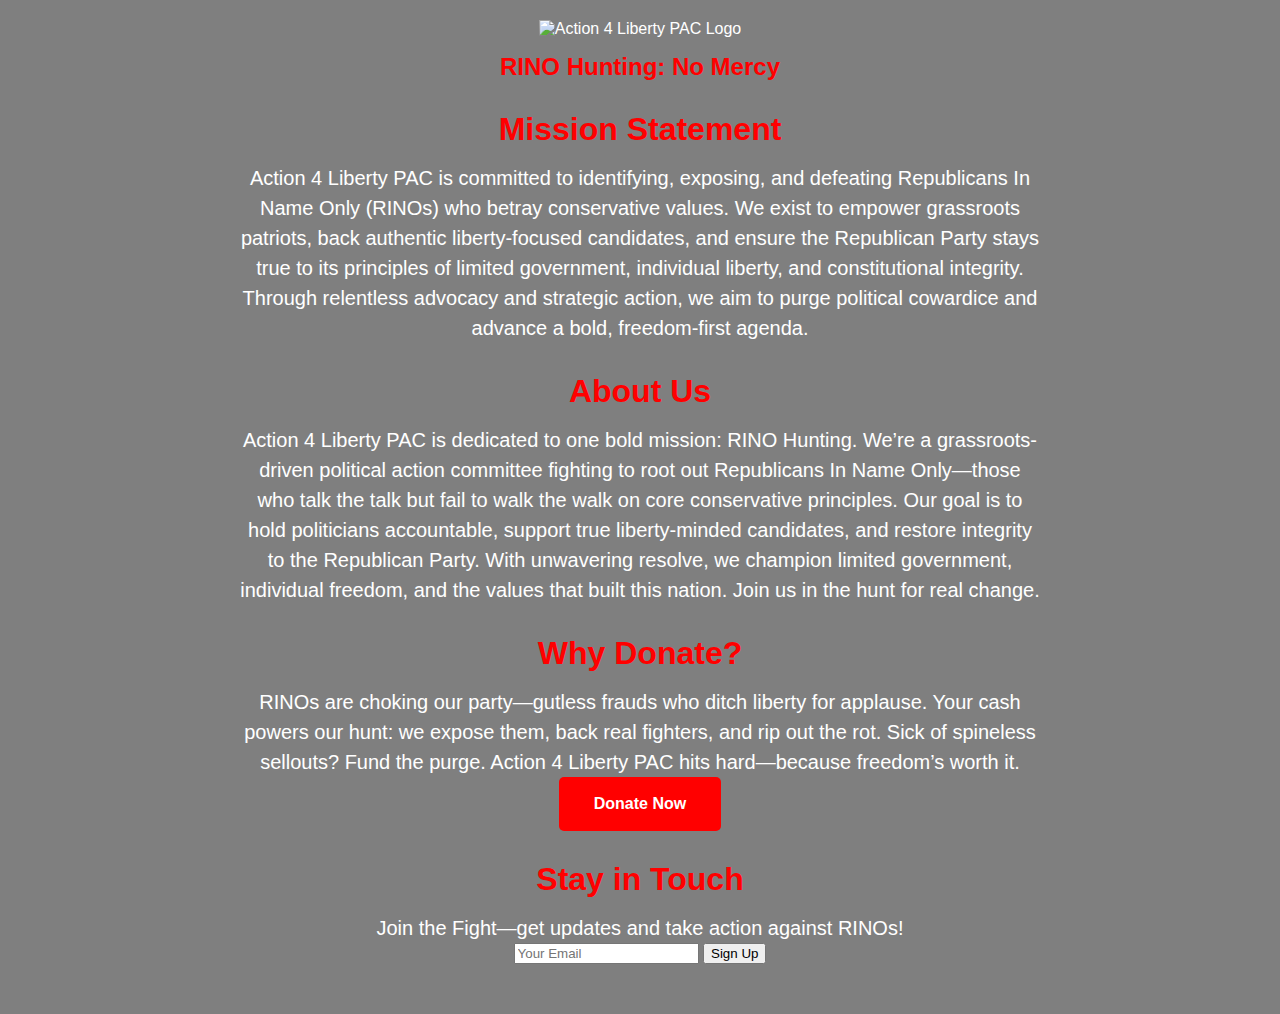
==== commit 498f654b: "Add files via upload" ====
--- a/index.html
+++ b/index.html
@@ -3,91 +3,106 @@
 <head>
     <meta charset="UTF-8">
     <meta name="viewport" content="width=device-width, initial-scale=1.0">
-    <title>Action 4 Liberty PAC</title>
+    <title>Action 4 Liberty PAC - RINO Hunters</title>
     <style>
         body {
-            background-image: url('assets/images/flag.jpg'); /* Update with actual file path */
-            background-size: cover;
-            background-position: center;
-            color: white;
+            margin: 0;
             font-family: Arial, sans-serif;
+            background: url('https://cdn.pixabay.com/photo/2017/08/30/01/05/milky-way-2695569_1280.jpg') no-repeat center/cover; /* Placeholder flag—replace with actual flag */
+            background-opacity: 0.3;
+            color: #fff;
             text-align: center;
         }
         .container {
-            max-width: 800px;
-            margin: auto;
             padding: 20px;
-            background: rgba(0, 0, 0, 0.7); /* Slightly darkened background for readability */
-            border-radius: 10px;
+            background: rgba(0, 0, 0, 0.5); /* Dark overlay for readability */
         }
         .logo {
-            width: 200px;
-            margin: 20px auto;
-            display: block;
+            margin-bottom: 15px;
+        }
+        .logo img {
+            max-width: 350px;
+        }
+        .tagline {
+            font-size: 24px;
+            color: #ff0000;
+            font-weight: bold;
+            margin-bottom: 20px;
         }
         .section {
-            margin-bottom: 40px;
+            margin: 30px 0;
         }
-        .donate-button {
-            background-color: red;
-            color: white;
-            font-size: 18px;
-            padding: 15px 30px;
+        h1 {
+            color: #ff0000;
+            font-size: 32px;
+            margin-bottom: 15px;
+        }
+        p {
+            font-size: 20px;
+            max-width: 800px;
+            margin: 0 auto;
+            line-height: 1.5;
+        }
+        .donate-btn {
+            background: #ff0000;
+            padding: 18px 35px;
+            color: #fff;
+            text-decoration: none;
+            font-weight: bold;
+            border-radius: 5px;
+            display: inline-block;
+            transition: background 0.3s;
+        }
+        .donate-btn:hover {
+            background: #cc0000;
+        }
+        .form input {
+            padding: 12px;
+            margin: 10px;
+            border-radius: 5px;
+            border: 1px solid #fff;
+            width: 250px;
+        }
+        .form input[type="submit"] {
+            background: #ff0000;
+            color: #fff;
             border: none;
             cursor: pointer;
-            border-radius: 5px;
-            display: inline-block;
-            text-decoration: none;
-            font-weight: bold;
+            padding: 12px 25px;
+            transition: background 0.3s;
         }
-        .donate-button img {
-            width: 20px;
-            height: 20px;
-            margin-left: 10px;
-            vertical-align: middle;
+        .form input[type="submit"]:hover {
+            background: #cc0000;
         }
     </style>
 </head>
 <body>
-
-    <!-- PAC Logo -->
-    <img src="assets/images/PAC.svg" alt="Action 4 Liberty PAC Logo" class="logo">
-
     <div class="container">
-
-        <!-- Mission Statement -->
+        <div class="logo">
+            <img src="action4liberty-logo.png" alt="Action 4 Liberty PAC Logo">
+        </div>
+        <div class="tagline">RINO Hunting: No Mercy</div>
         <div class="section">
-            <h2>Mission Statement</h2>
-            <img src="assets/images/rino-hunter.jpg" alt="Hunter hunting RINOs" style="width:100%; border-radius:10px;">
+            <h1>Mission Statement</h1>
             <p>Action 4 Liberty PAC is committed to identifying, exposing, and defeating Republicans In Name Only (RINOs) who betray conservative values. We exist to empower grassroots patriots, back authentic liberty-focused candidates, and ensure the Republican Party stays true to its principles of limited government, individual liberty, and constitutional integrity. Through relentless advocacy and strategic action, we aim to purge political cowardice and advance a bold, freedom-first agenda.</p>
         </div>
-
-        <!-- About Us -->
         <div class="section">
-            <h2>About Us</h2>
+            <h1>About Us</h1>
             <p>Action 4 Liberty PAC is dedicated to one bold mission: RINO Hunting. We’re a grassroots-driven political action committee fighting to root out Republicans In Name Only—those who talk the talk but fail to walk the walk on core conservative principles. Our goal is to hold politicians accountable, support true liberty-minded candidates, and restore integrity to the Republican Party. With unwavering resolve, we champion limited government, individual freedom, and the values that built this nation. Join us in the hunt for real change.</p>
         </div>
-
-        <!-- Donate Section -->
         <div class="section">
-            <h2>Donate</h2>
+            <h1>Why Donate?</h1>
             <p>RINOs are choking our party—gutless frauds who ditch liberty for applause. Your cash powers our hunt: we expose them, back real fighters, and rip out the rot. Sick of spineless sellouts? Fund the purge. Action 4 Liberty PAC hits hard—because freedom’s worth it.</p>
-            
-            <a href="#" class="donate-button">Take Aim at RINOs <img src="assets/images/target-icon.png" alt="Target Icon"></a>
-            <a href="#" class="donate-button">Support Real Patriots <img src="assets/images/flag-icon.png" alt="Flag Icon"></a>
+            <a href="https://secure.anedot.com/your-campaign-slug" class="donate-btn">Donate Now</a>
         </div>
-
-        <!-- Stay in Touch -->
         <div class="section">
-            <h2>Stay in Touch</h2>
-            <p>Sign up for updates, action alerts, and exclusive insights on the fight against RINOs.</p>
-            <form>
-                <input type="email" placeholder="Enter your email" required>
-                <button type="submit">Subscribe</button>
+            <h1>Stay in Touch</h1>
+            <p>Join the Fight—get updates and take action against RINOs!</p>
+            <form action="https://anedot.com/your-email-form" method="post">
+                <input type="email" placeholder="Your Email" required>
+                <input type="submit" value="Sign Up">
             </form>
         </div>
-
     </div>
-
 </body>
-</html>
+</html>